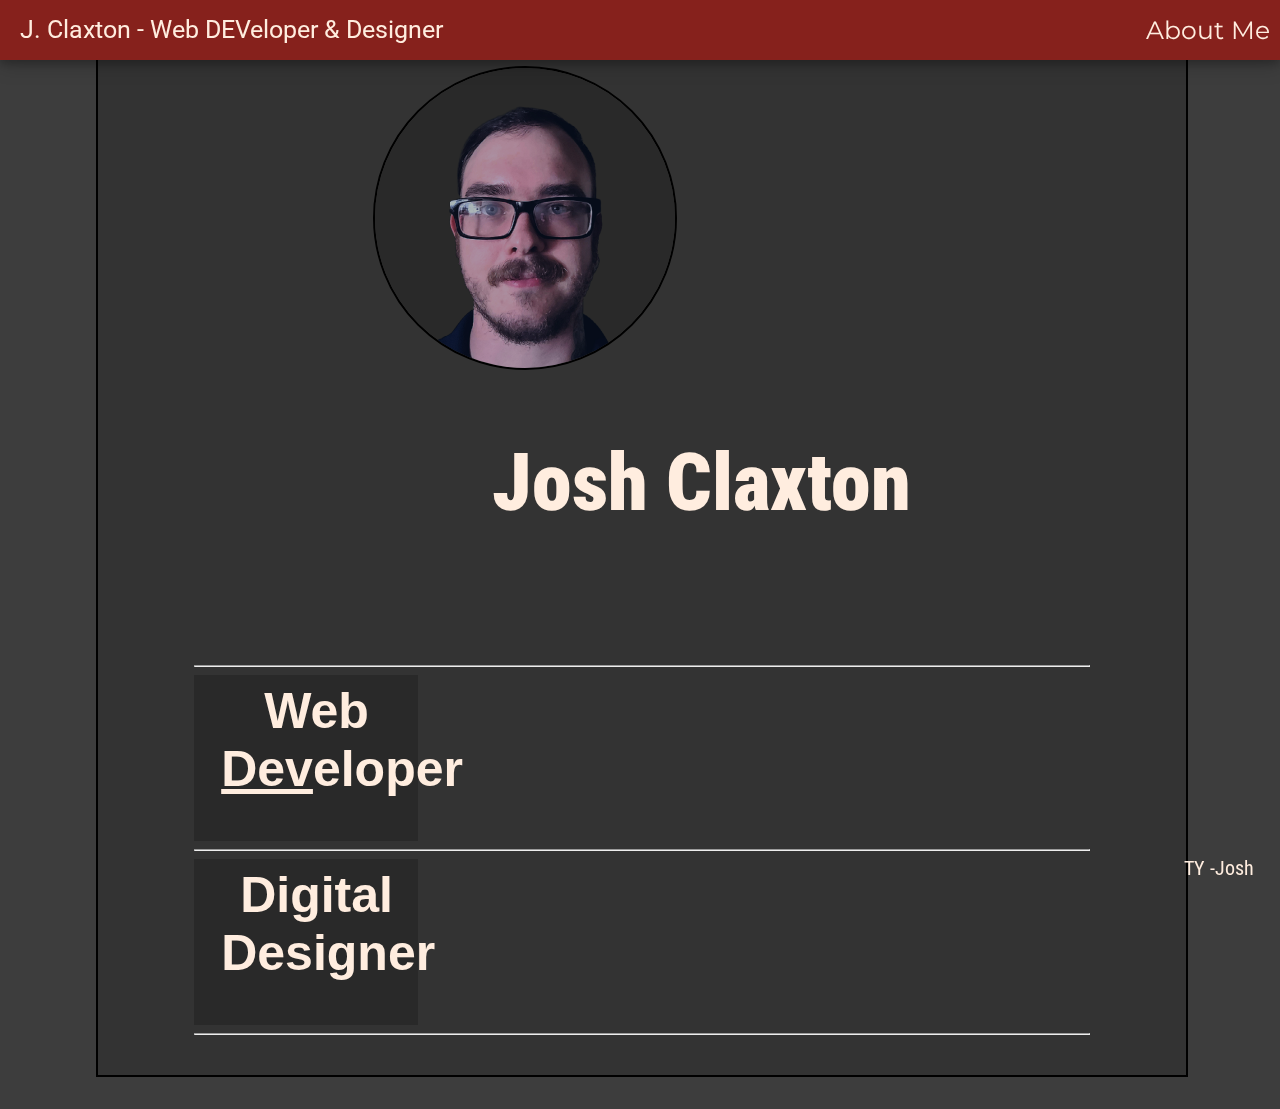
==== index.html @ 24c12ca6 "category2" ====
<!DOCTYPE html>
<html lang="en">
<head>
    <meta charset="UTF-8">
    <meta http-equiv="X-UA-Compatible" content="IE=edge">
    <meta name="viewport" content="width=device-width, initial-scale=1.0">
    <title>Josh Claxton</title>
    <link rel="stylesheet" href="style.css">
    <link rel="icon" href="favicon.ico"> <!--?v=2-->
                        <!--Google fonts-->
    <link rel="preconnect" href="https://fonts.googleapis.com">
    <link rel="preconnect" href="https://fonts.gstatic.com" crossorigin>
    <link href="https://fonts.googleapis.com/css2?family=Montserrat:wght@200&family=Roboto+Condensed:wght@300&family=Roboto:wght@300&display=swap" rel="stylesheet">
    <script src="script.js"></script>

</head>
<body>

    <div class="navbar">

        <a class="navtitle" href="index.html"><span class="long-title">J. Claxton - Web DEVeloper & Designer</span><span class="short-title">Claxton</span></a>
        <!-- <a class="navitem" href="contactme.html"><span class="contact">Contact</span><span class="mes"> Me</span></a> -->
        <a class="navitem" href="aboutme.html"><span class="about">About</span> <span class="mes"> Me</span></a>

    </div>

    <div class="top-container">
        <img class="prof" src="images/profile-img2.png" alt="profile image">
        <h2><b>Josh Claxton</b></h2>
    </div><div class="middle-container">
        <hr><button onclick="webDevTxt()"><h2>Web <span style="text-decoration:underline">Dev</span>eloper</h2></button><hr>
        <p id="devTxt">I am a VTeamer by day, web developer by night. I strive for excellence and the never ending game of perfection. I won't ever be perfect, but I aim to be close. I can do anything I set my mind to, and my mind is locked in on making beautiful easily accessible web pages for the world to see and use.
        I think the world is moving in a beautiful direction in regards to the internet and technology itself. With all of the advancements we've made in the last 15 years, I see web development getting bigger and bigger.
        Something I always like to say to myself is that any progress is good progress, and the world has been making excellent progress lately. We are getting closer and closer to allowing everybody the ability to connect to the rest of the world. With all of the newcomers to the web, they need some beautiful pages to view. Allow me to make yours, and you won't regret it.
        Contact me via email at <a href="mailto:jrccode@outlook.com">jrccode@outlook.com</a>. Let's make something happen!</p>

        <button onclick="digitalDesign()"><h2>Digital Designer</h2></button><hr>
        <p id="desTxt">I also do plenty of different digital designs. I will fill this out soon!</p>
    </div>



    <div class="footer">
        <p>TY -Josh</p>
    </div>
</body>
</html>
---- style.css ----
body {
    margin: 0;
    text-align: center;
    background-color: #3d3d3d;
    overflow-x: hidden;
}

                                                /*NAVBAR*/

.navbar {
    position:fixed;
    top:0;
    background-color: #86211c;
    width:100%;
    height: 60px;
    box-shadow: 0 4px 8px 0 rgba(0, 0, 0, 0.2), 0 6px 20px 0 rgba(0, 0, 0, 0.19);
    z-index: 1;
    overflow: hidden;
}

.navtitle {
    float: left;
    color: #FFEDDF;
    font-size: 25px;
    font-family: 'Roboto', sans-serif;
    height: 100%;
    margin: 0;
    padding:  15px 20px;
    text-decoration: none;
}

.short-title {
    display: none;
}

.navitem {
    display: inline;
    text-decoration: none;
    float:right;
    font-family: 'Montserrat', sans-serif;
    color: #FFEDDF;
    height: 100%;
    margin: 0;
    padding:  15px 10px;
    font-size: 25px;
}

.navitem:hover {
    background-color: #661a16;
}


                                                /*MAIN*/

.prof {
    border: 2px solid black;
    border-radius: 50%;
    float: left;
    height: 300px;
    width: 300px;
    margin-left: 20%;
}


.top-container {
    display: inline-block;
    width: 70%;
    margin: 2.5% 7.5%;
    padding: 2.5% 7.5%;
    border: 2px solid black;
    border-bottom: none;
    background-color: #333333;
    margin-bottom: -4px;
}


.top-container h2 {
    font-size: 80px;
    font-family: 'Roboto Condensed', sans-serif;
    float: right;
    color: #FFEDDF;
    margin-right: 20%;
}

.middle-container {
    font-family: 'Roboto Condensed', sans-serif;
    text-align: left;
    width: 70%;
    margin: 2.5% 7.5%;
    padding: 2.5% 7.5%;
    border: 2px solid black;
    background-color: #333333;
    border-top: none;
    margin-top: -4px;
}
.middle-container button {
    border: none;
    background-color: #292929;
    width: 25%;
}

.middle-container button:focus {
    border: none;
    outline: none;
}

.middle-container button:focus{
    outline:none;
}

#devTxt {
    padding-left: 5%;
    font-size: 30px;
    text-indent: 20px;
    color: #FFEDDF;
    display: none;
}

#desTxt {
    padding-left: 5%;
    font-size: 30px;
    text-indent: 20px;
    color: #FFEDDF;
    display: none;
}

    
.middle-container h2 {
    padding-left: 10%;
    font-size: 50px;
    margin-top: 3%;
    color: #FFEDDF;
}

.footer {
    font-size: 20px;
    font-family: 'Roboto Condensed', sans-serif;
    position: fixed;
    bottom: 0;
    right: 0;
    color: #FFEDDF;
    margin-right:2%;
}

                                                /*CONTACT*/

ul {
    list-style: none;
    color: #FFEDDF;
}

a.contact {
    text-decoration: none;
}


@media only screen and (max-width: 600px) {
    .short-title {
        display: block;
    }
    .long-title {
        display: none;
    }
    .mes {
        display: none;
    }
    .top-container {
        width: 60%;
        margin-left: 10%;
        margin-right: 10%;
    }
    .middle-container {
        width: 60%;
        margin-left: 12.1%;
        margin-right: 12.1%;
    }
    .prof {
        height: 60%;
        width: 60%;
        margin-top: 15%;
    }
    .top-container h2 {
        font-size: 40px;
    }
}
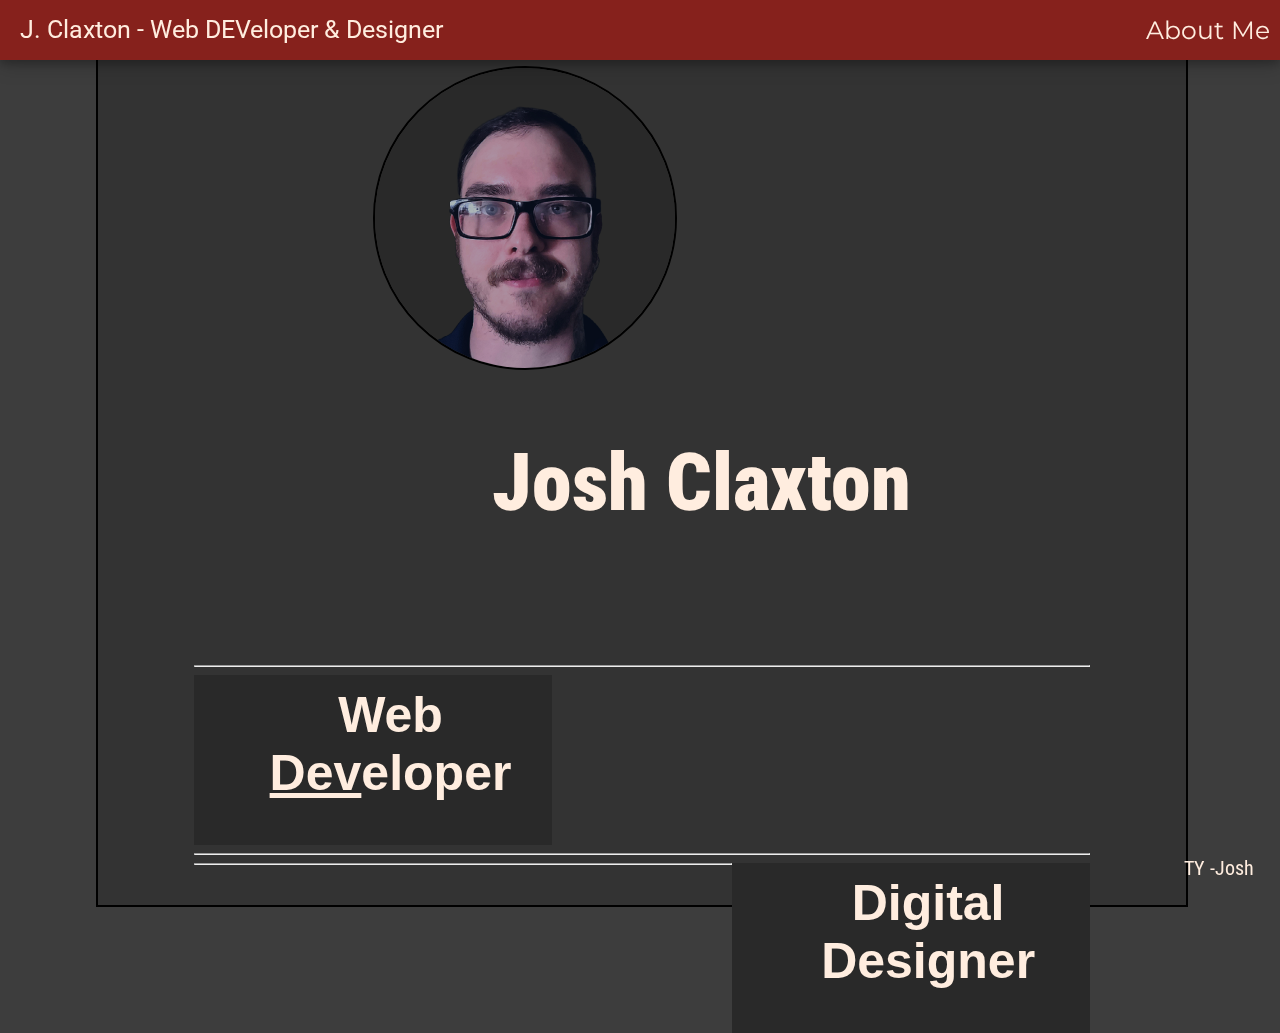
==== commit a858f702: "float" ====
--- a/index.html
+++ b/index.html
@@ -34,7 +34,7 @@
         Something I always like to say to myself is that any progress is good progress, and the world has been making excellent progress lately. We are getting closer and closer to allowing everybody the ability to connect to the rest of the world. With all of the newcomers to the web, they need some beautiful pages to view. Allow me to make yours, and you won't regret it.
         Contact me via email at <a href="mailto:jrccode@outlook.com">jrccode@outlook.com</a>. Let's make something happen!</p>
 
-        <button onclick="digitalDesign()"><h2>Digital Designer</h2></button><hr>
+        <button onclick="digitalDesign()" class="rightbutton"><h2>Digital Designer</h2></button><hr>
         <p id="desTxt">I also do plenty of different digital designs. I will fill this out soon!</p>
     </div>
 
--- a/style.css
+++ b/style.css
@@ -96,7 +96,7 @@
 .middle-container button {
     border: none;
     background-color: #292929;
-    width: 25%;
+    width: 40%;
 }
 
 .middle-container button:focus {
@@ -106,6 +106,10 @@
 
 .middle-container button:focus{
     outline:none;
+}
+
+.rightbutton {
+    float:right;
 }
 
 #devTxt {
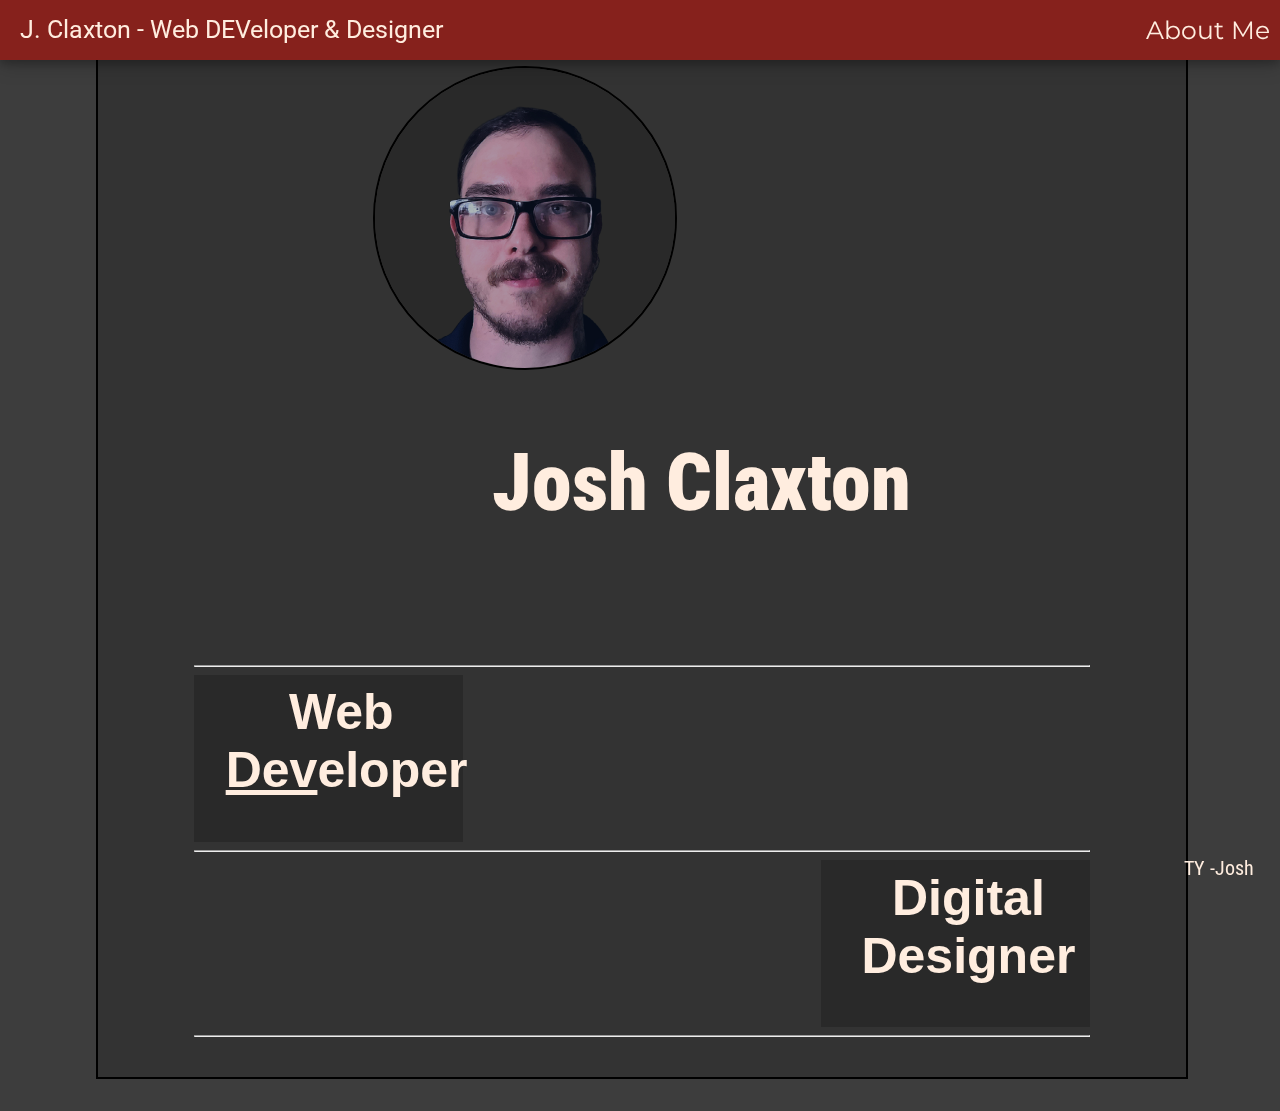
==== commit 83c3480f: "id?hr" ====
--- a/index.html
+++ b/index.html
@@ -34,7 +34,7 @@
         Something I always like to say to myself is that any progress is good progress, and the world has been making excellent progress lately. We are getting closer and closer to allowing everybody the ability to connect to the rest of the world. With all of the newcomers to the web, they need some beautiful pages to view. Allow me to make yours, and you won't regret it.
         Contact me via email at <a href="mailto:jrccode@outlook.com">jrccode@outlook.com</a>. Let's make something happen!</p>
 
-        <button onclick="digitalDesign()" class="rightbutton"><h2>Digital Designer</h2></button><hr>
+        <button onclick="digitalDesign()" class="rightbutton"><h2>Digital Designer</h2></button><hr id="dexTxt">
         <p id="desTxt">I also do plenty of different digital designs. I will fill this out soon!</p>
     </div>
 
--- a/style.css
+++ b/style.css
@@ -96,7 +96,7 @@
 .middle-container button {
     border: none;
     background-color: #292929;
-    width: 40%;
+    width: 30%;
 }
 
 .middle-container button:focus {
@@ -109,7 +109,7 @@
 }
 
 .rightbutton {
-    float:right;
+    margin-left: 70%;
 }
 
 #devTxt {
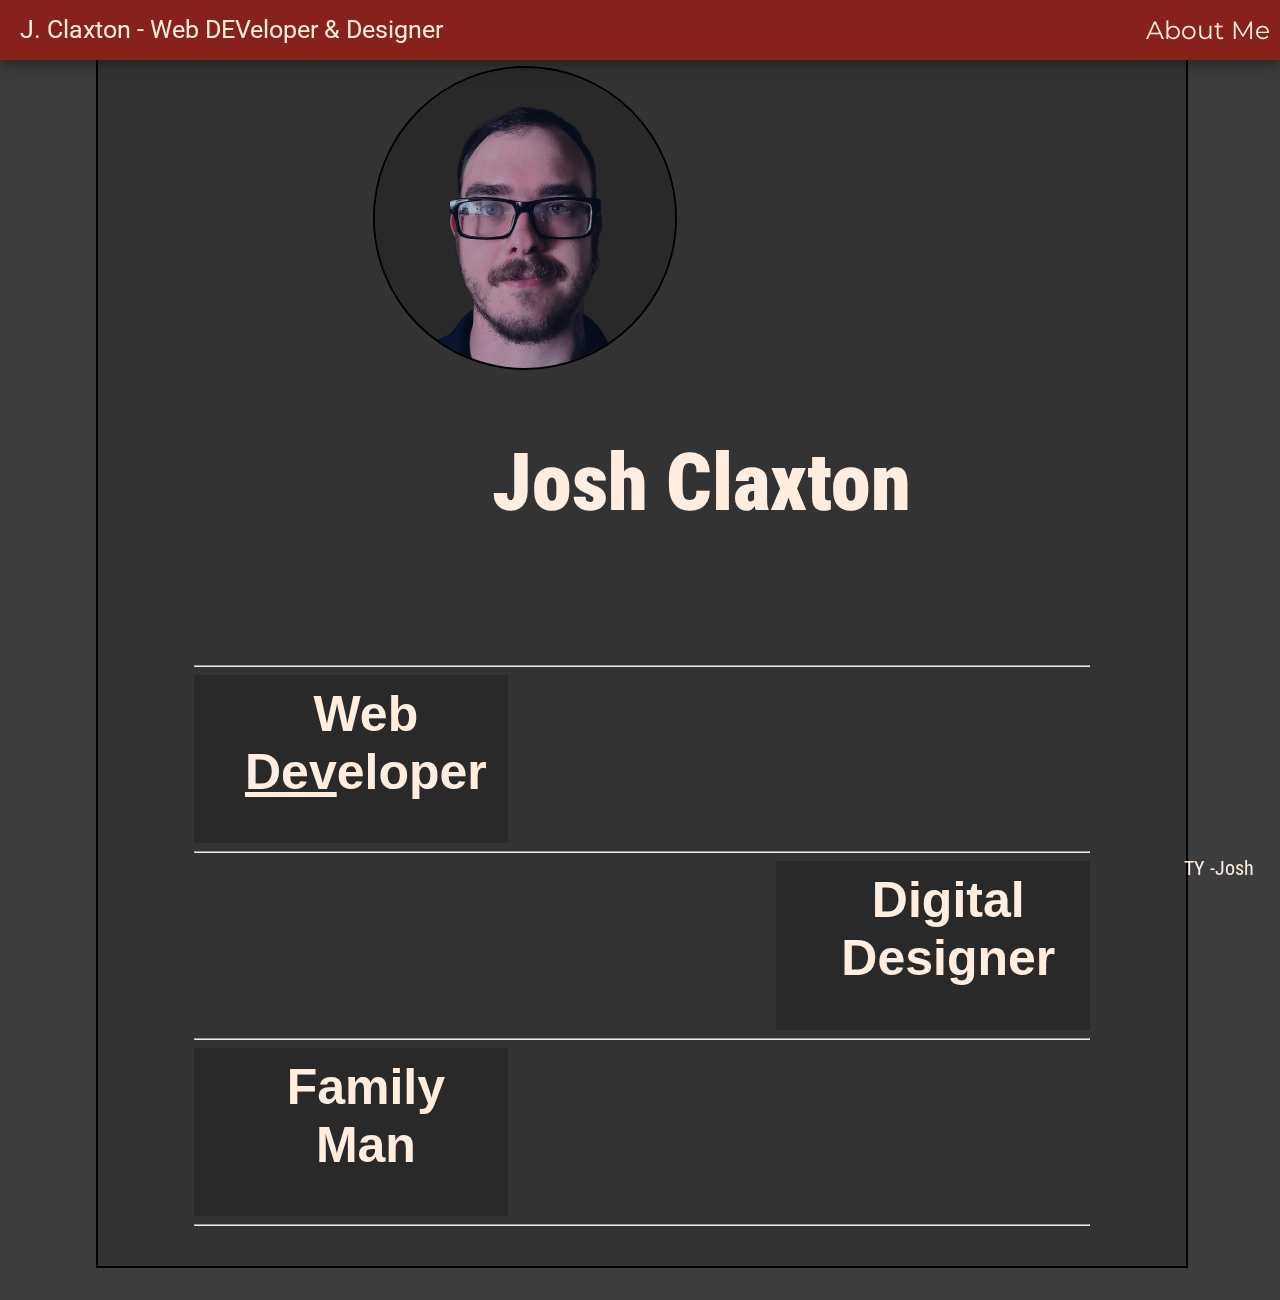
==== commit 40138c41: "familyman" ====
--- a/index.html
+++ b/index.html
@@ -34,8 +34,12 @@
         Something I always like to say to myself is that any progress is good progress, and the world has been making excellent progress lately. We are getting closer and closer to allowing everybody the ability to connect to the rest of the world. With all of the newcomers to the web, they need some beautiful pages to view. Allow me to make yours, and you won't regret it.
         Contact me via email at <a href="mailto:jrccode@outlook.com">jrccode@outlook.com</a>. Let's make something happen!</p>
 
-        <button onclick="digitalDesign()" class="rightbutton"><h2>Digital Designer</h2></button><hr id="dexTxt">
+        <button onclick="digitalDesign()" class="rightbutton"><h2>Digital Designer</h2></button><hr>
         <p id="desTxt">I also do plenty of different digital designs. I will fill this out soon!</p>
+
+
+        <button onclick="familyMan()"><h2>Family Man</h2></button><hr>
+        <p id="famMan">I will have tons of content for here, my family is my pride and joy.</p>
     </div>
 
 
--- a/style.css
+++ b/style.css
@@ -96,7 +96,7 @@
 .middle-container button {
     border: none;
     background-color: #292929;
-    width: 30%;
+    width: 35%;
 }
 
 .middle-container button:focus {
@@ -109,7 +109,7 @@
 }
 
 .rightbutton {
-    margin-left: 70%;
+    margin-left: 65%;
 }
 
 #devTxt {
@@ -121,6 +121,14 @@
 }
 
 #desTxt {
+    padding-left: 5%;
+    font-size: 30px;
+    text-indent: 20px;
+    color: #FFEDDF;
+    display: none;
+}
+
+#famMan {
     padding-left: 5%;
     font-size: 30px;
     text-indent: 20px;
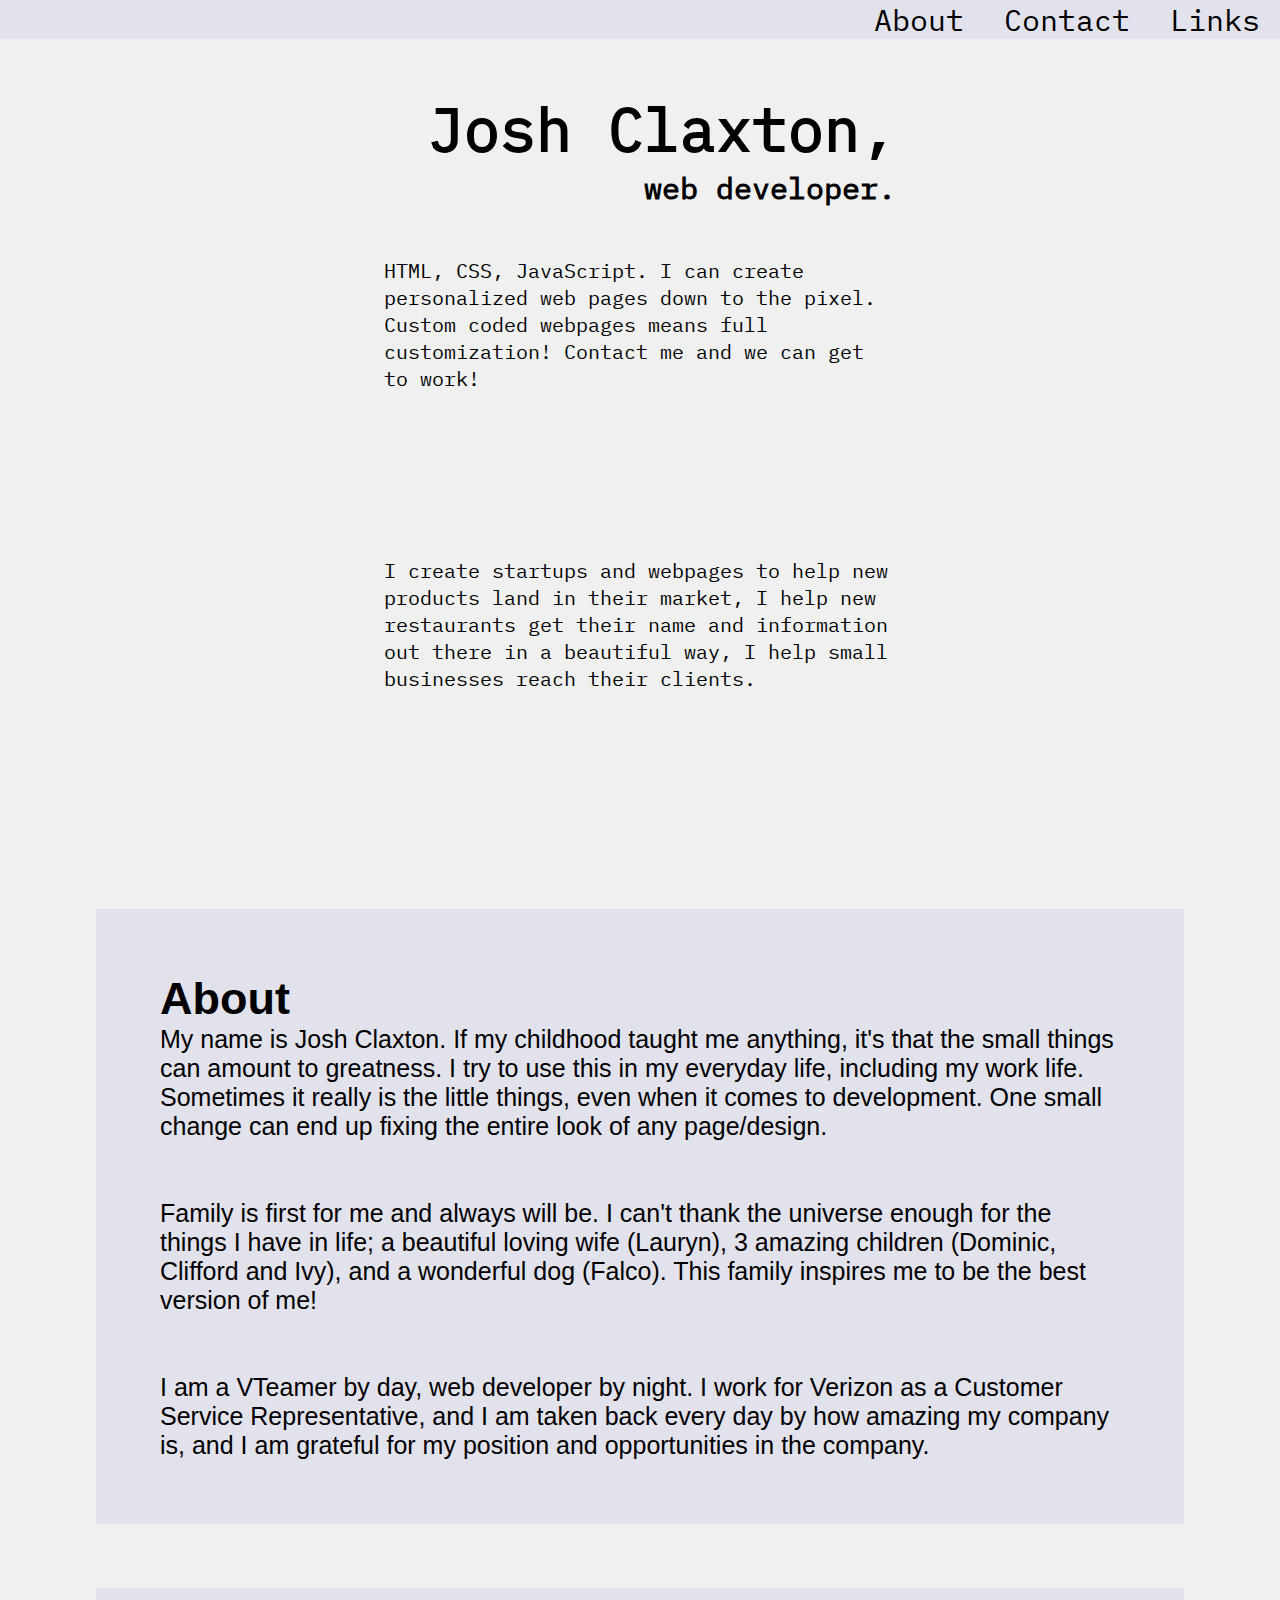
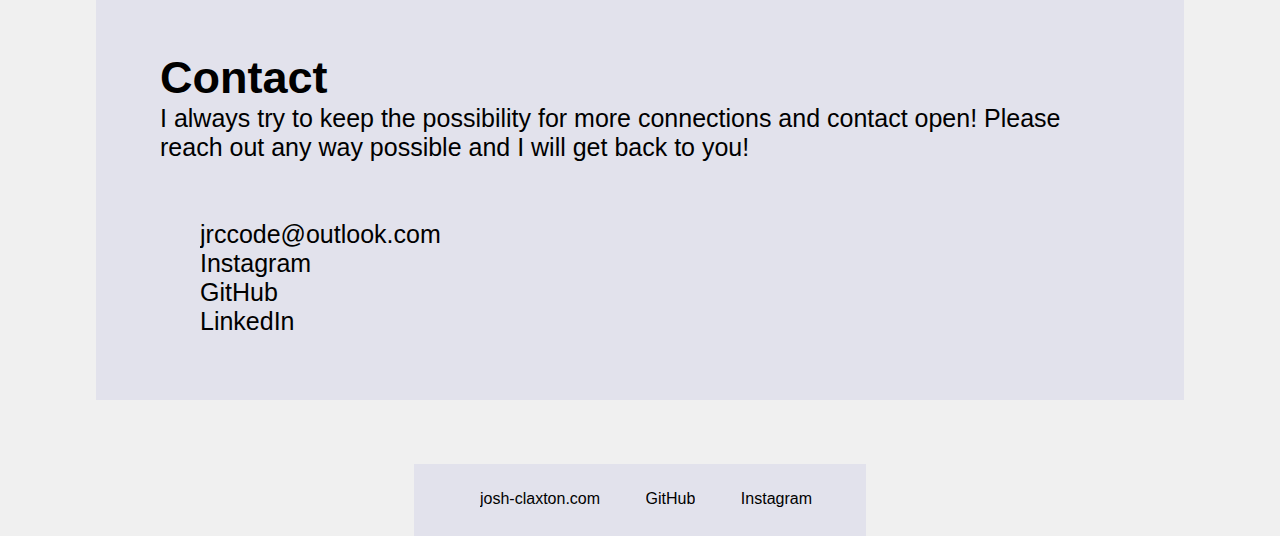
==== commit 3d0b00d7: "remake implementation" ====
--- a/index.html
+++ b/index.html
@@ -1,51 +1,61 @@
 <!DOCTYPE html>
 <html lang="en">
-<head>
-    <meta charset="UTF-8">
-    <meta http-equiv="X-UA-Compatible" content="IE=edge">
-    <meta name="viewport" content="width=device-width, initial-scale=1.0">
-    <title>Josh Claxton</title>
-    <link rel="stylesheet" href="style.css">
-    <link rel="icon" href="favicon.ico"> <!--?v=2-->
-                        <!--Google fonts-->
-    <link rel="preconnect" href="https://fonts.googleapis.com">
-    <link rel="preconnect" href="https://fonts.gstatic.com" crossorigin>
-    <link href="https://fonts.googleapis.com/css2?family=Montserrat:wght@200&family=Roboto+Condensed:wght@300&family=Roboto:wght@300&display=swap" rel="stylesheet">
-    <script src="script.js"></script>
+    <head>
+        <meta charset="UTF-8">
+        <meta name="viewport" content="width=device-width, initial-scale=1">
+        <link rel="stylesheet" href="styles.css">
+            <!--GOOGLE FONT-->
+            <link rel="preconnect" href="https://fonts.googleapis.com">
+            <link rel="preconnect" href="https://fonts.gstatic.com" crossorigin>
+            <link href="https://fonts.googleapis.com/css2?family=Albert+Sans&display=swap" rel="stylesheet">
+        <title>Josh Claxton</title>
+        <script src="scripts.js"></script>
+    </head>
+    <body>
 
-</head>
-<body>
+        <header>
+            <nav id="navbar">
+                <ul id="navlinks">
+                    <li><a href="#About" id="navlink">About</a></li>
+                    <li><a href="#Contact" id="navlink">Contact</a></li>
+                    <li><a href="#Links" id="navlink">Links</a></li>
+                </ul>
+            </nav>
+        </header>
 
-    <div class="navbar">
+        <div id="wrapper">
+            <main id="main">
+                <section id="top-section"><h1>Josh Claxton,</h1><h3>web developer.</h3>
+                    <p>HTML, CSS, JavaScript. I can create personalized web pages down to the pixel. Custom coded webpages means full customization! Contact me and we can get to work!</p>
+                    <p>I create startups and webpages to help new products land in their market, I help new restaurants get their name and information out there in a beautiful way, I help small businesses reach their clients.</p>
+                </section>
 
-        <a class="navtitle" href="index.html"><span class="long-title">J. Claxton - Web DEVeloper & Designer</span><span class="short-title">Claxton</span></a>
-        <!-- <a class="navitem" href="contactme.html"><span class="contact">Contact</span><span class="mes"> Me</span></a> -->
-        <a class="navitem" href="aboutme.html"><span class="about">About</span> <span class="mes"> Me</span></a>
+                <section id="About" class="mainsec">
+                    <h1 class="sectitle">About</h1>
+                    <p id="sectext">My name is Josh Claxton. If my childhood taught me anything, it's that the small things can amount to greatness. I try to use this in my everyday life, including my work life. Sometimes it really is the little things, even when it comes to development. One small change can end up fixing the entire look of any page/design.</p><br><br>
+                    <p id="sectext">Family is first for me and always will be. I can't thank the universe enough for the things I have in life; a beautiful loving wife (Lauryn), 3 amazing children (Dominic, Clifford and Ivy), and a wonderful dog (Falco). This family inspires me to be the best version of me!</p><br><br>
+                    <p id="sectext">I am a VTeamer by day, web developer by night. I work for Verizon as a Customer Service Representative, and I am taken back every day by how amazing my company is, and I am grateful for my position and opportunities in the company. </p>
+                </section>
 
-    </div>
+                <section id="Contact" class="mainsec">
+                    <h1 class="sectitle">Contact</h1>
+                    <p id="sectext">I always try to keep the possibility for more connections and contact open! Please reach out any way possible and I will get back to you!</p><br><br>
+                    <ul id="contacts">
+                        <li><a href="mailto:jrccode@outlook.com" id="contactitem">jrccode@outlook.com</a></li>
+                        <li><a href="https://www.instagram.com/jrccode/" id="contactitem">Instagram</a></li>
+                        <li><a href="https://github.com/jrccoding" id="contactitem">GitHub</a></li>
+                        <li><a href="https://www.linkedin.com/in/josh-claxton-054945217/" id="contactitem">LinkedIn</a></li>
+                    </ul>
+                </section>
 
-    <div class="top-container">
-        <img class="prof" src="images/profile-img2.png" alt="profile image">
-        <h2><b>Josh Claxton</b></h2>
-    </div><div class="middle-container">
-        <hr><button onclick="webDevTxt()"><h2>Web <span style="text-decoration:underline">Dev</span>eloper</h2></button><hr>
-        <p id="devTxt">I am a VTeamer by day, web developer by night. I strive for excellence and the never ending game of perfection. I won't ever be perfect, but I aim to be close. I can do anything I set my mind to, and my mind is locked in on making beautiful easily accessible web pages for the world to see and use.
-        I think the world is moving in a beautiful direction in regards to the internet and technology itself. With all of the advancements we've made in the last 15 years, I see web development getting bigger and bigger.
-        Something I always like to say to myself is that any progress is good progress, and the world has been making excellent progress lately. We are getting closer and closer to allowing everybody the ability to connect to the rest of the world. With all of the newcomers to the web, they need some beautiful pages to view. Allow me to make yours, and you won't regret it.
-        Contact me via email at <a href="mailto:jrccode@outlook.com">jrccode@outlook.com</a>. Let's make something happen!</p>
-
-        <button onclick="digitalDesign()" class="rightbutton"><h2>Digital Designer</h2></button><hr>
-        <p id="desTxt">I also do plenty of different digital designs. I will fill this out soon!</p>
-
-
-        <button onclick="familyMan()"><h2>Family Man</h2></button><hr>
-        <p id="famMan">I will have tons of content for here, my family is my pride and joy.</p>
-    </div>
-
-
-
-    <div class="footer">
-        <p>TY -Josh</p>
-    </div>
-</body>
+                <section id="Links" class="mainsec">
+                    <ul id="list">
+                        <li><a href="https://josh-claxton.com" id="link">josh-claxton.com</a></li>
+                        <li><a href="https://github.com/jrccoding" id="link">GitHub</a></li>
+                        <li><a href="#" id="link">Instagram</a></li>
+                    </ul>
+                </section>
+            </main>
+        </div>
+    </body>
 </html>--- a/styles.css
+++ b/styles.css
@@ -0,0 +1,149 @@
+@font-face {
+    font-family: ibmPlex;
+    src: url(IBMPlex.ttf);
+}
+
+* {
+    margin: 0;
+    overflow-x: hidden;
+}
+
+#navbar {
+    display: flex;
+    justify-content: flex-end;
+    width: 100%;
+    background-color:rgb(240, 240, 240);
+    background-color: #e2e2ec;
+    
+}
+
+#navlinks {
+    display: flex;
+    flex-direction: row;
+    text-decoration: none;
+    list-style: none;
+    font-family: ibmPlex;
+}
+
+#navlink {
+    padding: 0 20px;
+    text-decoration: none;
+    color: black;
+    font-size: 30px;
+    transition-property: background-color;
+    transition-duration: 1s;
+}
+
+#navlink:hover {
+    background-color:rgb(50, 50, 50);
+}
+
+body {
+}
+
+#wrapper {
+    font-family: ibmPlex;
+}
+
+#main {
+    display: flex;
+    flex-direction: column;
+    justify-content: center;
+    align-items: center;
+    color: black;
+    background-color: rgb(240, 240, 240);
+    /* background-image: url("images/computer.jpg");
+    background-size: 100% 47%;
+    background-repeat: no-repeat; */
+}
+
+#top-section {
+    margin-top: 50px;
+    width: 40%;
+} @keyframes fadein {
+    0% { opacity: 0; }
+    100% { opacity: 1; }
+}
+
+#top-section > h1 {
+    font-size: 60px;
+    animation-duration: 5s;
+    animation-name: fadein;
+    text-align: right;
+}
+#top-section > h3 {
+    text-align: right;
+    font-size: 30px;
+    animation-duration: 5s;
+    animation-name: fadein;
+}
+#top-section > p {
+    font-size: 20px;
+    height: 250px;
+    margin-top: 50px;
+} @media (max-width: 600px) {
+    #top-section > p {
+        height: 100%;
+    }
+    #top-section {
+        width: 60%;
+    }
+}
+
+
+.sectitle {
+    text-align: left;
+    font-size: 45px;
+}
+
+.sectext {
+    font-size: 45px;
+}
+
+
+
+.mainsec {
+    padding: 5%;
+    width: 75%;
+    margin-bottom: 5%;
+    background-color: #e2e2ec;
+    height: 100%;
+    font-family: 'Arial', sans-serif;
+}
+
+#About {
+    font-size: 25px;
+    margin-top: 8%;
+}
+
+#Contact {
+    font-size: 25px;
+}
+#contacts {
+    display: flex;
+    flex-direction: column;
+}
+#contactitem {
+    text-decoration: none;
+    color: black;
+}
+#Links {
+    padding: 2%;
+    margin-bottom: 0;
+    height: 20px;
+    width: 400px;
+}
+#list {
+    list-style: none;
+    display: flex;
+    flex-direction: row;
+    justify-content: space-between;
+    margin-right: 7%;
+}
+
+#link {
+    text-decoration: none;
+    list-style: none;
+    width: 100%;
+    color:black;
+}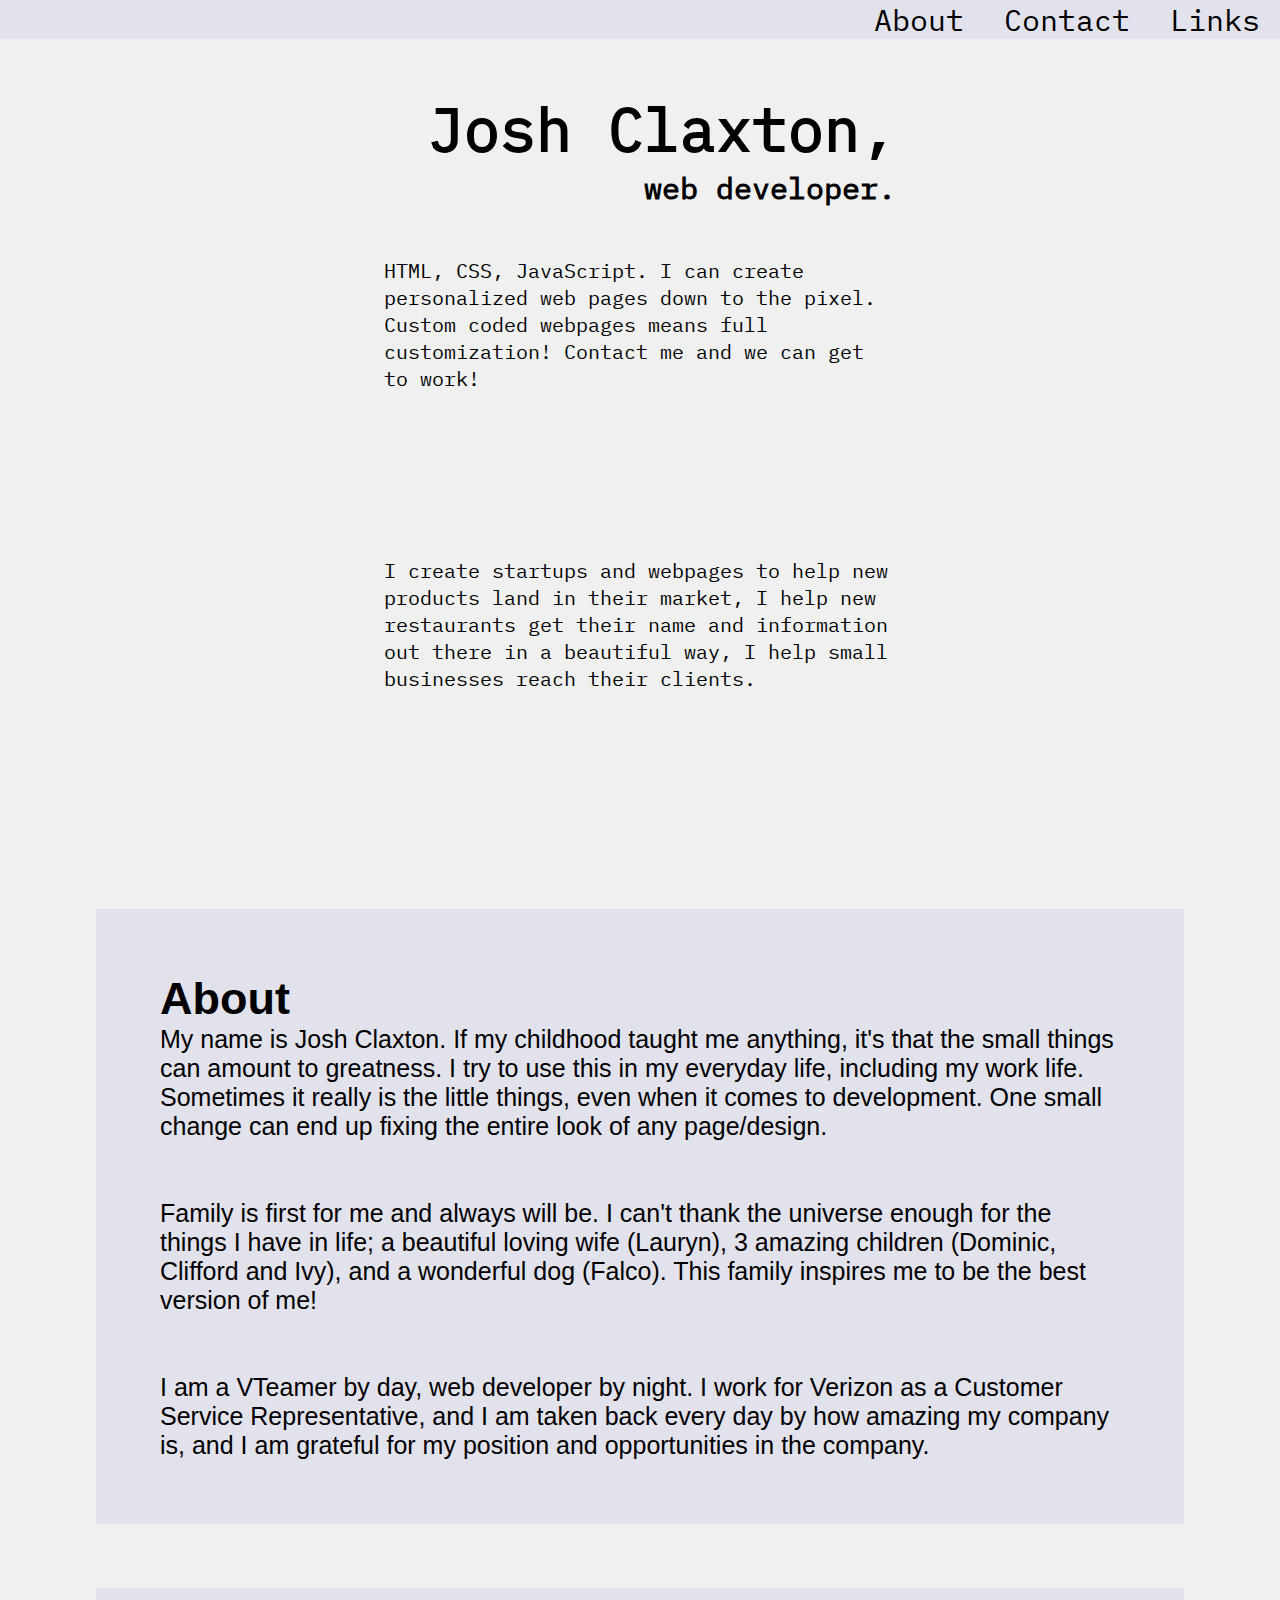
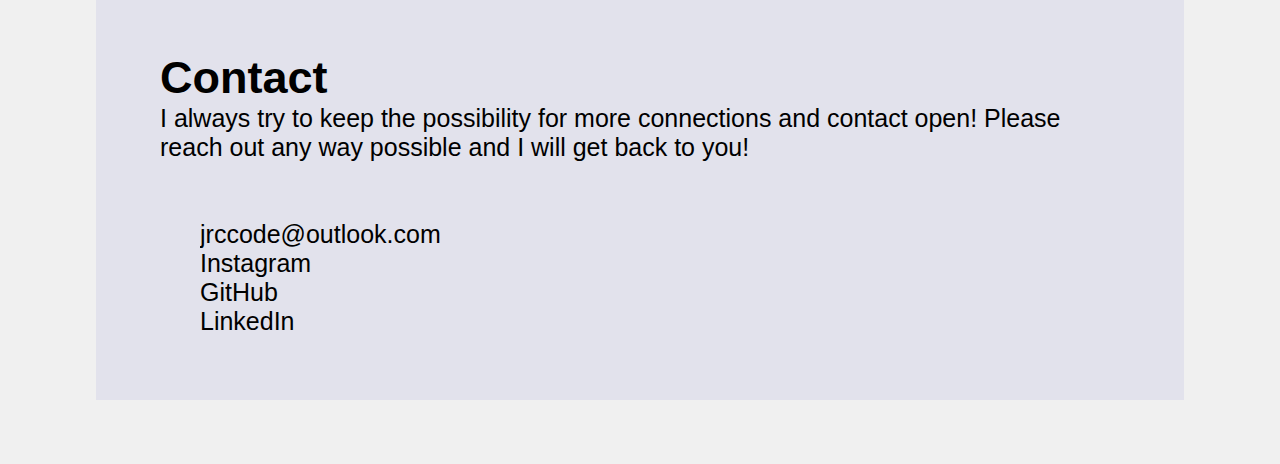
==== commit b0e3af1d: "remove links" ====
--- a/index.html
+++ b/index.html
@@ -47,15 +47,7 @@
                         <li><a href="https://www.linkedin.com/in/josh-claxton-054945217/" id="contactitem">LinkedIn</a></li>
                     </ul>
                 </section>
-
-                <section id="Links" class="mainsec">
-                    <ul id="list">
-                        <li><a href="https://josh-claxton.com" id="link">josh-claxton.com</a></li>
-                        <li><a href="https://github.com/jrccoding" id="link">GitHub</a></li>
-                        <li><a href="#" id="link">Instagram</a></li>
-                    </ul>
-                </section>
             </main>
         </div>
     </body>
-</html>+</html>
--- a/styles.css
+++ b/styles.css
@@ -8,13 +8,15 @@
     overflow-x: hidden;
 }
 
+
+
+
 #navbar {
     display: flex;
     justify-content: flex-end;
     width: 100%;
     background-color:rgb(240, 240, 240);
     background-color: #e2e2ec;
-    
 }
 
 #navlinks {
@@ -33,13 +35,21 @@
     transition-property: background-color;
     transition-duration: 1s;
 }
+@media (max-width: 600px) {
+    #navlink {
+        font-size: 20px;
+    }
+    #navbar {
+        justify-content: center;
+    }
+}
 
 #navlink:hover {
     background-color:rgb(50, 50, 50);
 }
 
-body {
-}
+
+
 
 #wrapper {
     font-family: ibmPlex;
@@ -52,10 +62,11 @@
     align-items: center;
     color: black;
     background-color: rgb(240, 240, 240);
-    /* background-image: url("images/computer.jpg");
-    background-size: 100% 47%;
-    background-repeat: no-repeat; */
 }
+
+
+
+
 
 #top-section {
     margin-top: 50px;
@@ -63,8 +74,7 @@
 } @keyframes fadein {
     0% { opacity: 0; }
     100% { opacity: 1; }
-}
-
+} 
 #top-section > h1 {
     font-size: 60px;
     animation-duration: 5s;
@@ -81,12 +91,23 @@
     font-size: 20px;
     height: 250px;
     margin-top: 50px;
-} @media (max-width: 600px) {
+    animation-duration: 7s;
+    animation-name: fadein;
+} 
+@media (max-width: 600px) {
     #top-section > p {
         height: 100%;
+        margin: 40% 10%;
     }
     #top-section {
-        width: 60%;
+        width: 100%;
+        margin: 40% 10%;
+    }
+    #top-section > h1 {
+        font-size: 45px;
+    }
+    #top-section > h3 {
+        font-size: 25px;
     }
 }
 
@@ -109,7 +130,12 @@
     background-color: #e2e2ec;
     height: 100%;
     font-family: 'Arial', sans-serif;
+} @media (max-width: 600px) {
+    .mainsec { width: 80%; margin-top: 40%;}
 }
+
+
+
 
 #About {
     font-size: 25px;
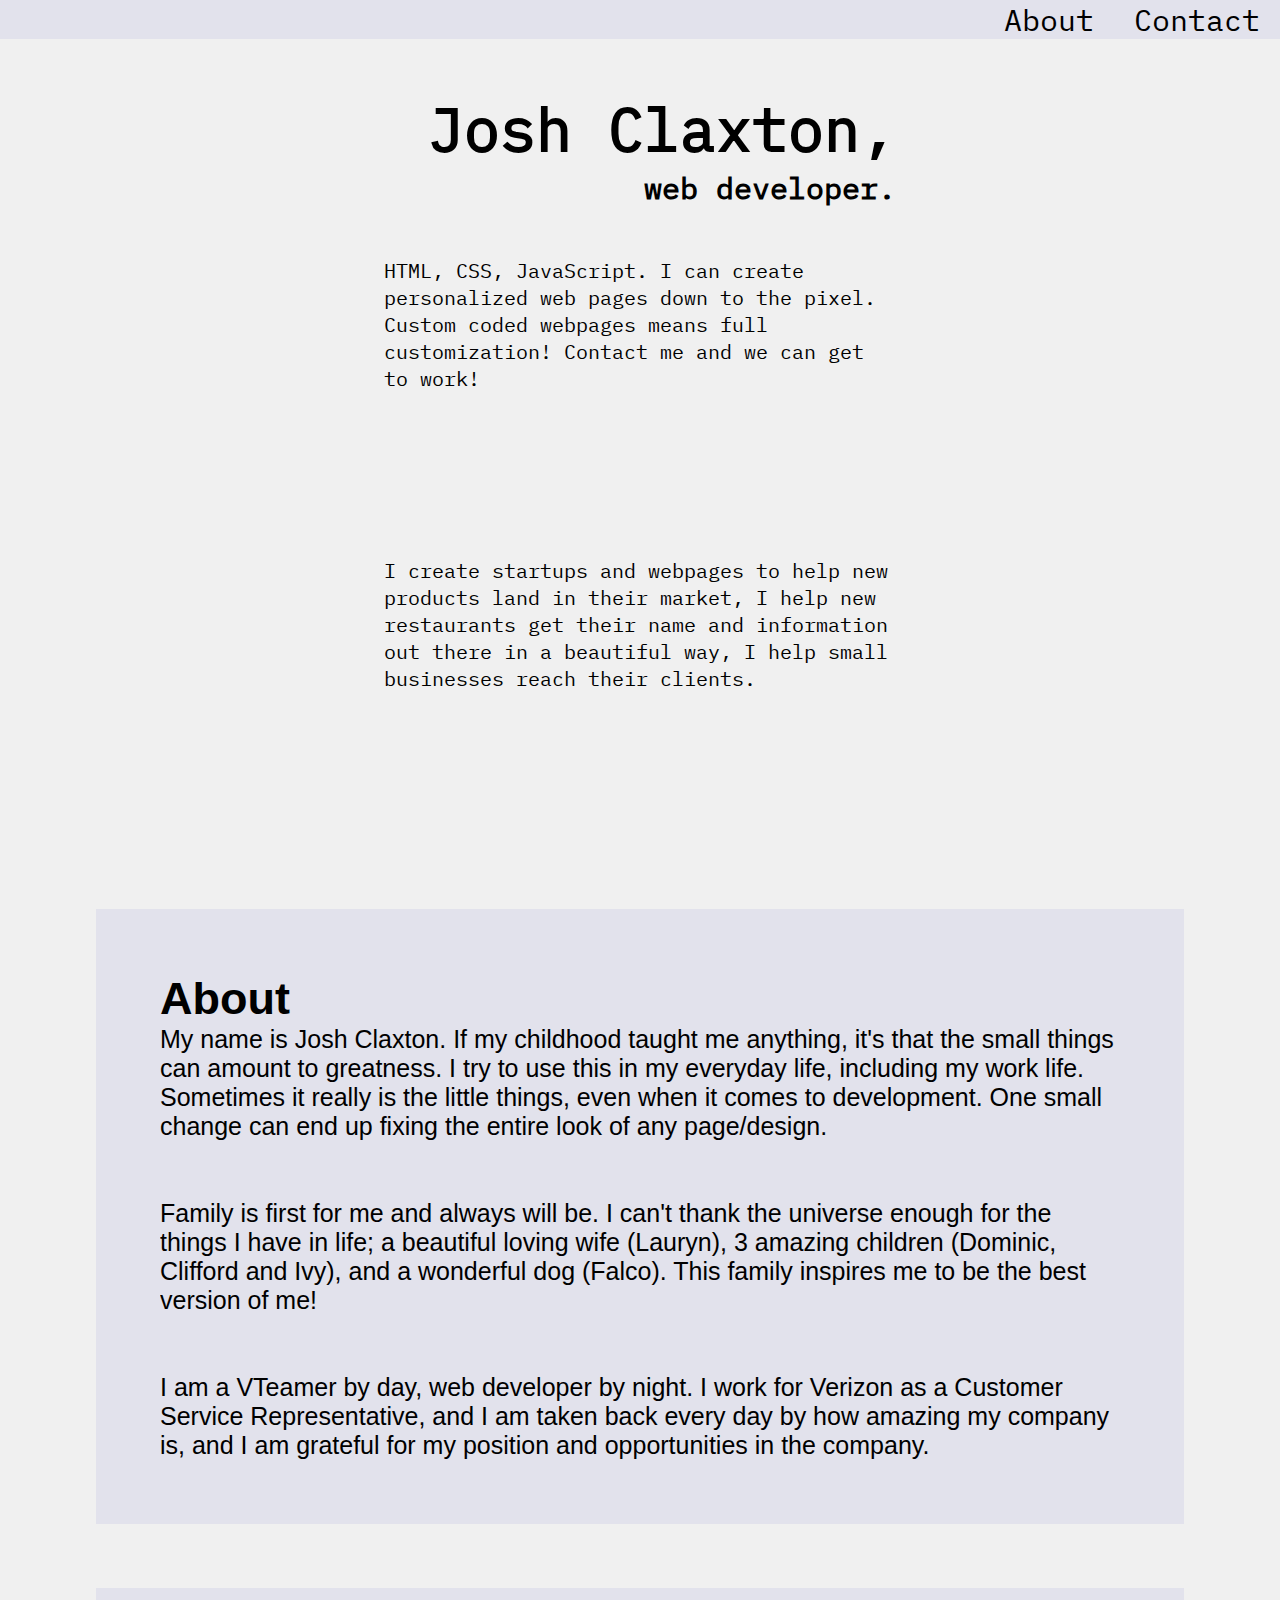
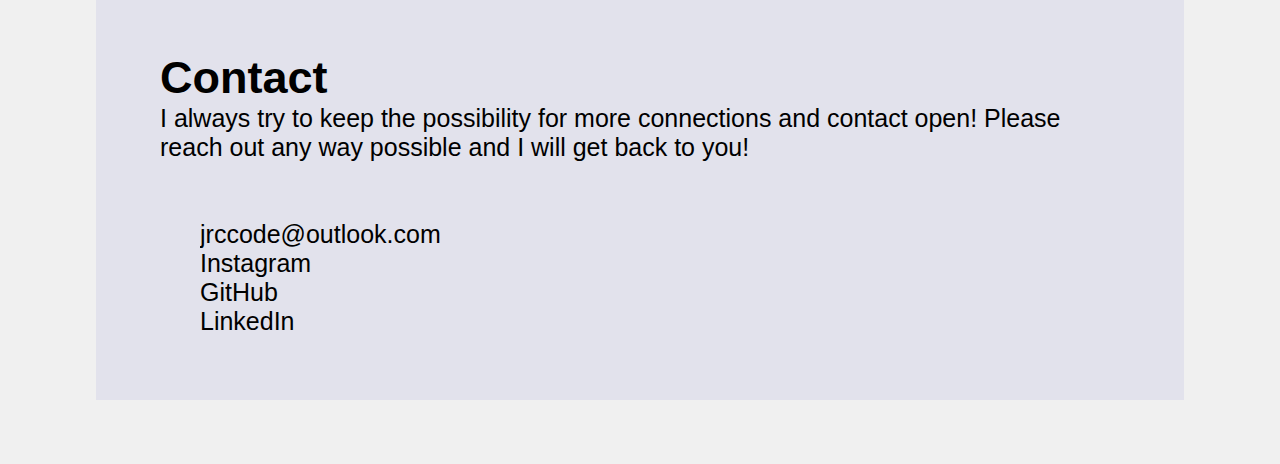
==== commit 88040f56: "remove links link" ====
--- a/index.html
+++ b/index.html
@@ -18,7 +18,6 @@
                 <ul id="navlinks">
                     <li><a href="#About" id="navlink">About</a></li>
                     <li><a href="#Contact" id="navlink">Contact</a></li>
-                    <li><a href="#Links" id="navlink">Links</a></li>
                 </ul>
             </nav>
         </header>
